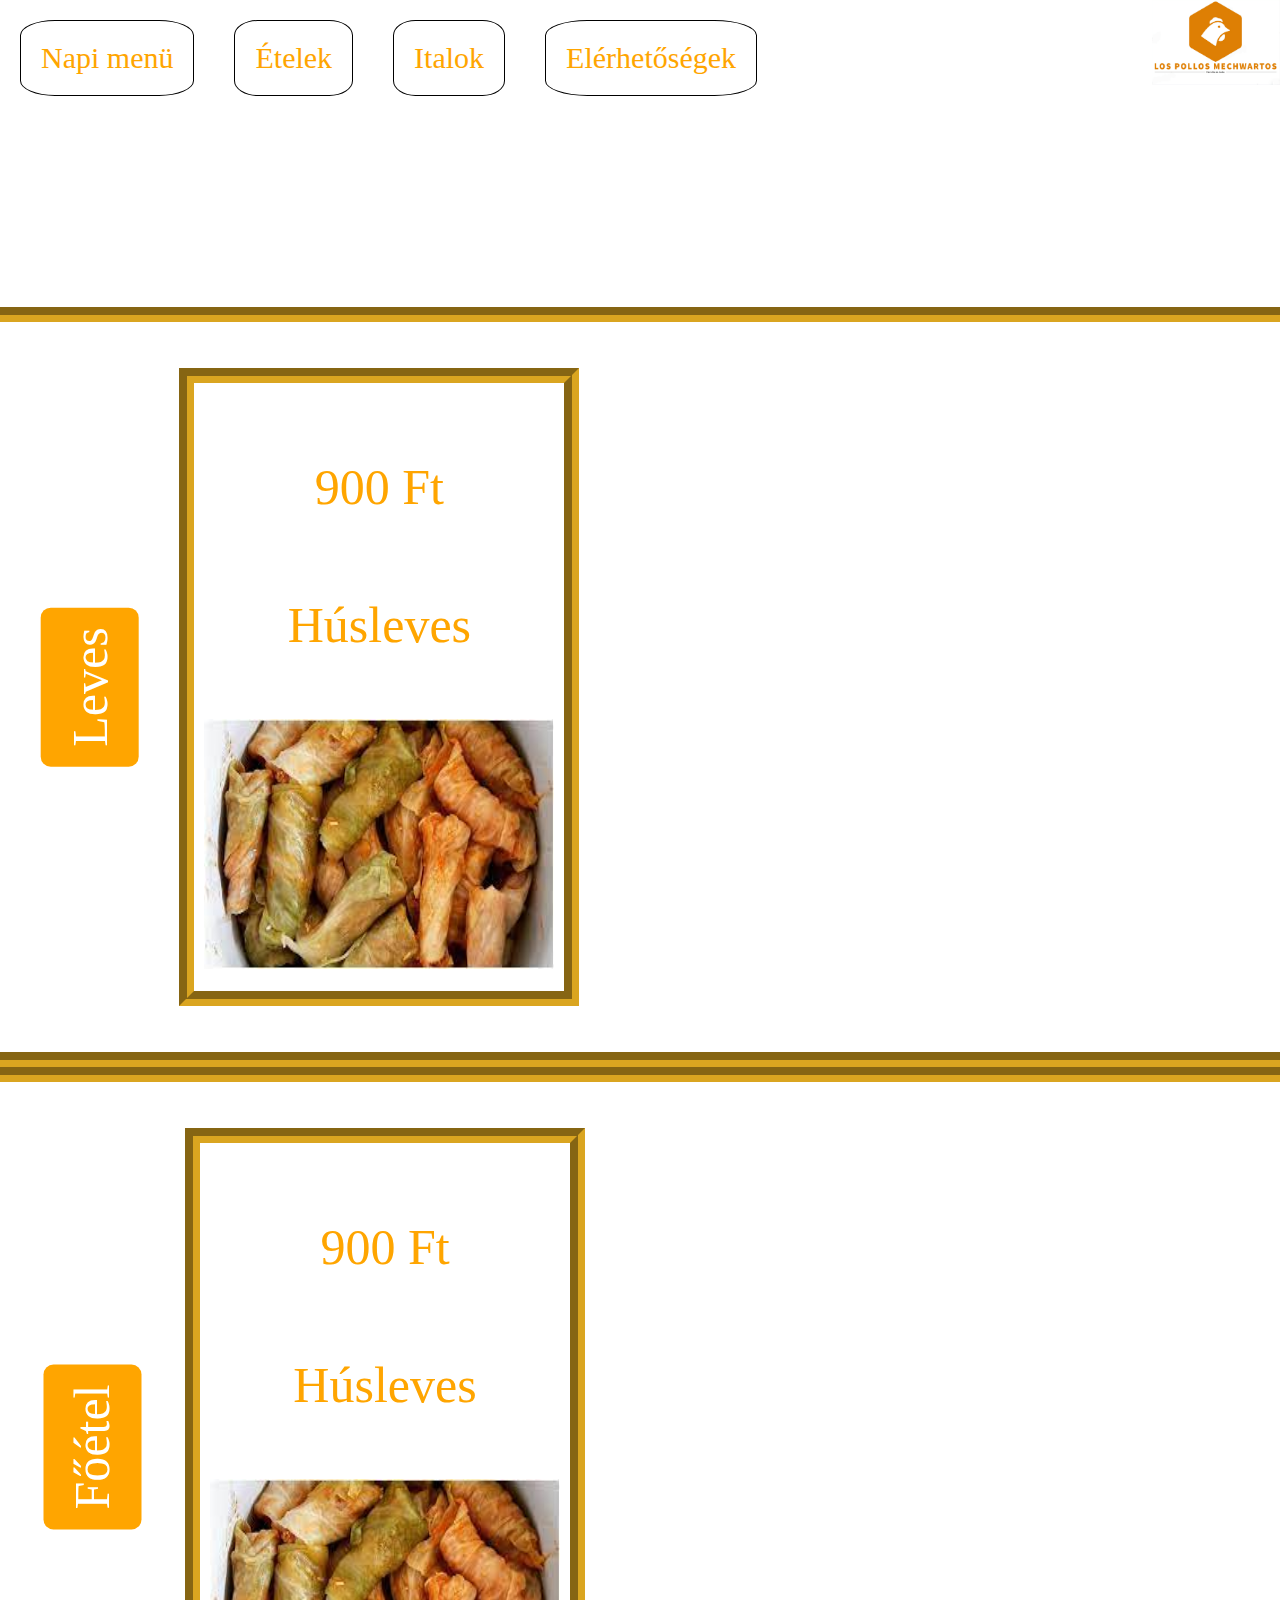
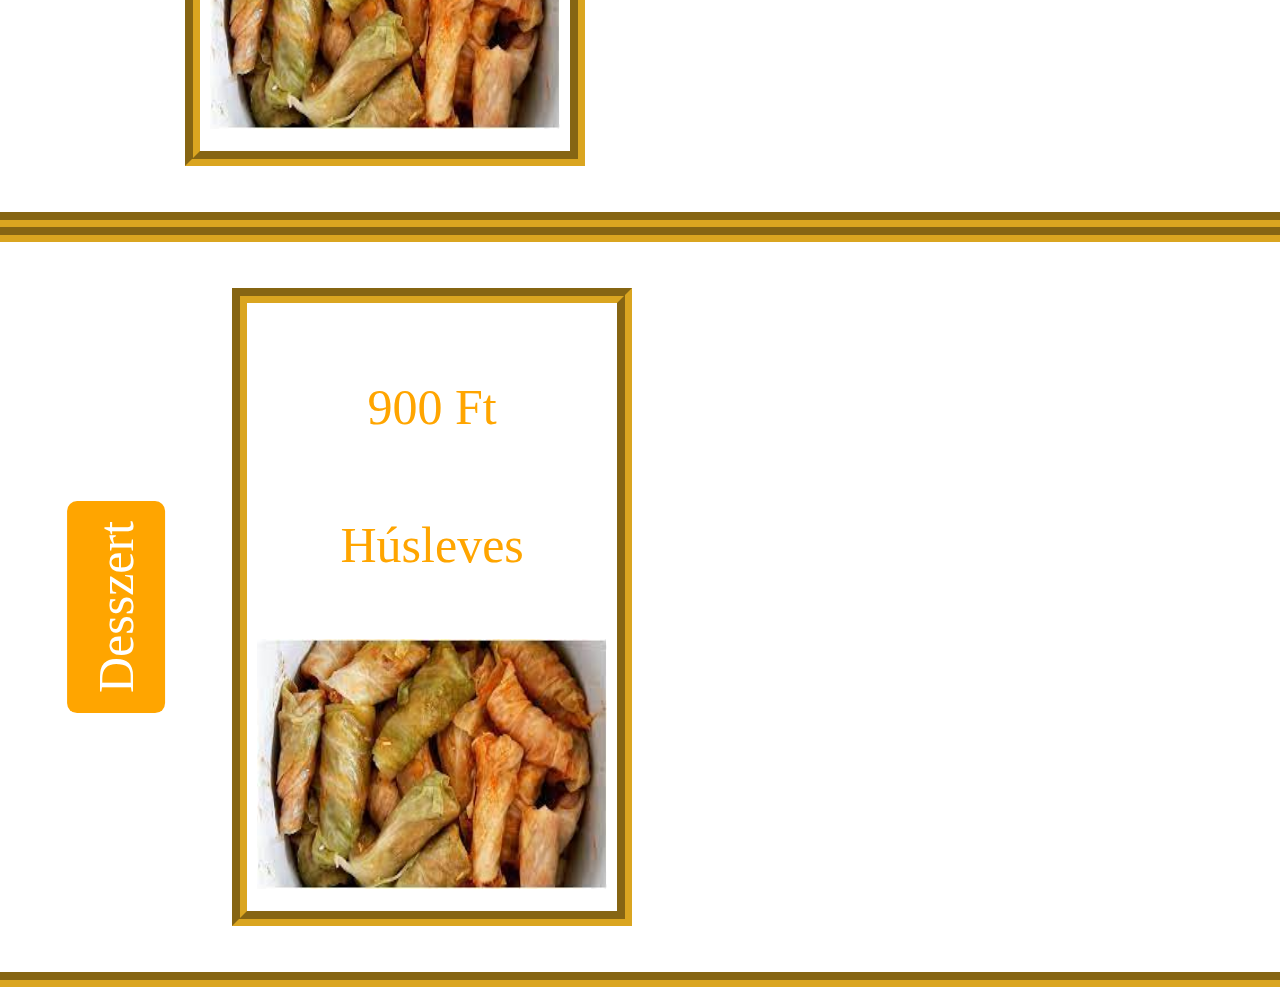
==== etlap-main/index.html @ 8fb7c9ea "Add files via upload" ====
<!DOCTYPE html>
<html lang="hu">
<head>
    <link rel="shortcut icon" href="Képkivágás.png" type="image/x-icon">
    <meta charset="UTF-8">
    <meta http-equiv="X-UA-Compatible" content="IE=edge">
    <meta name="viewport" content="width=device-width, initial-scale=1.0">
    <link rel="stylesheet" href="style.css">
    <title>Étterem</title>
    <img class="logo" src="kepek/Képkivágás.png" alt="logo" title="Los Pollos Mechwartos">
    <div class="flex-container">
        <div>Napi menü</div>
        <div><a href="etelek.html" title="Ételek">Ételek</a></div>
        <div><a href="italok.html" title="Italok">Italok</a></div>
        <div><a href="elerhetoseg.html" title="Elérhetőségek">Elérhetőségek</a></div>
    </div>


</head>
<body>
    <h1>Étlap</h1>
        <div class="sav">
            <ul>
                <li>Leves</li>
                <li><div class="mezo"><p>900 Ft</p><p>Húsleves</p><img src="kepek/totltott.jfif"></div></li>
        </div>
        <div class="sav">
            <ul>
                <li>Főétel</li>
                <li><div class="mezo"><p>900 Ft</p><p>Húsleves</p><img src="kepek/totltott.jfif"></div></li>
            </ul>
        </div>
        <div class="sav">
            <ul>
                <li>Desszert</li>
                <li><div class="mezo"><p>900 Ft</p><p>Húsleves</p><img src="kepek/totltott.jfif"></div></li>
            </ul>
        </div>
</body>
</html>
---- etlap-main/style.css ----
@font-face {
    font-family: myFirstFont;
    src: url(QuickKissPersonalUse-PxlZ.ttf);
  }

body{
    overflow-x: hidden;
    position: relative;
    margin: 0;
}

img{
    width: 350px;
    height: 250px;
}




\* parallax effect */

#elsosav, #masodiksav, #harmadiksav, .hatter1, .hatter2{
    position: relative;
}


.hatter2{
    background-image: url("wood-plank-texture.jpg");
    min-height: 400px;
}

.hatter3{
    background-image: url("stone-texture.jpg");
    min-height: 400px;
    background-attachment: fixed;
    background-position: center;
    background-repeat: no-repeat;
    background-size: cover;
}

#elsosav{
    background-image: url("bg3.jpg");
    min-height: 100%;
}

#masodiksav{
    background-image: url("bg2.jpg");
    min-height: 100px;
}

#harmadiksav{
    background-image: url("bg3.jpg");
    min-height: 100px;
}

#elsosav, #masodiksav, #harmadiksav, .hatter1, .hatter2{
    position: relative;
    background-attachment: fixed;
    background-position: center;
    background-repeat: no-repeat;
    background-size: cover;
    filter: contrast(110%);
}








.sav{
    overflow-x: auto;
    overflow-y: hidden;
    border-color: goldenrod;
    border-top: goldenrod 15px groove;
    border-bottom: goldenrod 15px groove;
}

.sav p{
    margin-left: auto;
    margin-right: auto;
    color: orange;
    background-color: white;
    border-radius: 5%;
    padding: 15px;
    width: fit-content;
}

.mezo{
    border: goldenrod 15px groove;
    padding: 10px;
    background-color: rgba(255, 255, 255, 0.5);
    margin: 10px;
}


ul{
    list-style: none;
    display: flex;
}

li{
    font-size: 50px;
    padding: 10px;
    padding: 20px;
    text-align: center;
    position: relative;
    right: 250px;
}

li:first-child{
    margin: 100px;
    transform: rotate(-90deg);
    color: white;
    background-color: orange;
    height: fit-content;
    width: fit-content;
    position: relative;
    top: 200px;
    right: 130px;
    border-radius: 10px;
}

div::-webkit-scrollbar {
    width: 5px;
}

div::-webkit-scrollbar-track {
    border-radius: 10px;
}

div::-webkit-scrollbar-thumb {
    background-image: linear-gradient(to right, white , white);
    border: 1px black;
    background-color: line;
    border-radius: 10px;
}

h1{
    font-family: myFirstFont;
    text-align: center;
    font-size: 70px;
    font-weight: 100;
    transition: 0.3s;
    transform: scaleX(1.5);
    position: relative;
    bottom: 50px;
    color: white;
}

#menu:first-child{
    transform: rotate(-270deg);
}



.flex-container{
    display: flex;
}

.flex-container div {
    margin: 20px;
    padding: 20px;
    font-size: 30px;
    text-align: center;
    border-radius: 20%;
    background-color: rgb(255, 255, 255);
    border: 1px black solid;
    color: orange;
    transition: 0.3s;
}

.flex-container div:hover{
    background-color: whitesmoke;
}

a{
    text-decoration: none;
    color: orange;
    transition: 0.3s;
}

a:hover{
    color: red;
}



#elerhetoseg{
    font-size: 50px;
    padding: 10px;
    position: relative;
}

.logo{
    height: 10%;
    width: 10%;
    float: right;
}

#nyitvatart div{
    font-size: large;
}

#nyitvatart p{
    margin: 0;
    font-size:x-large ;
}
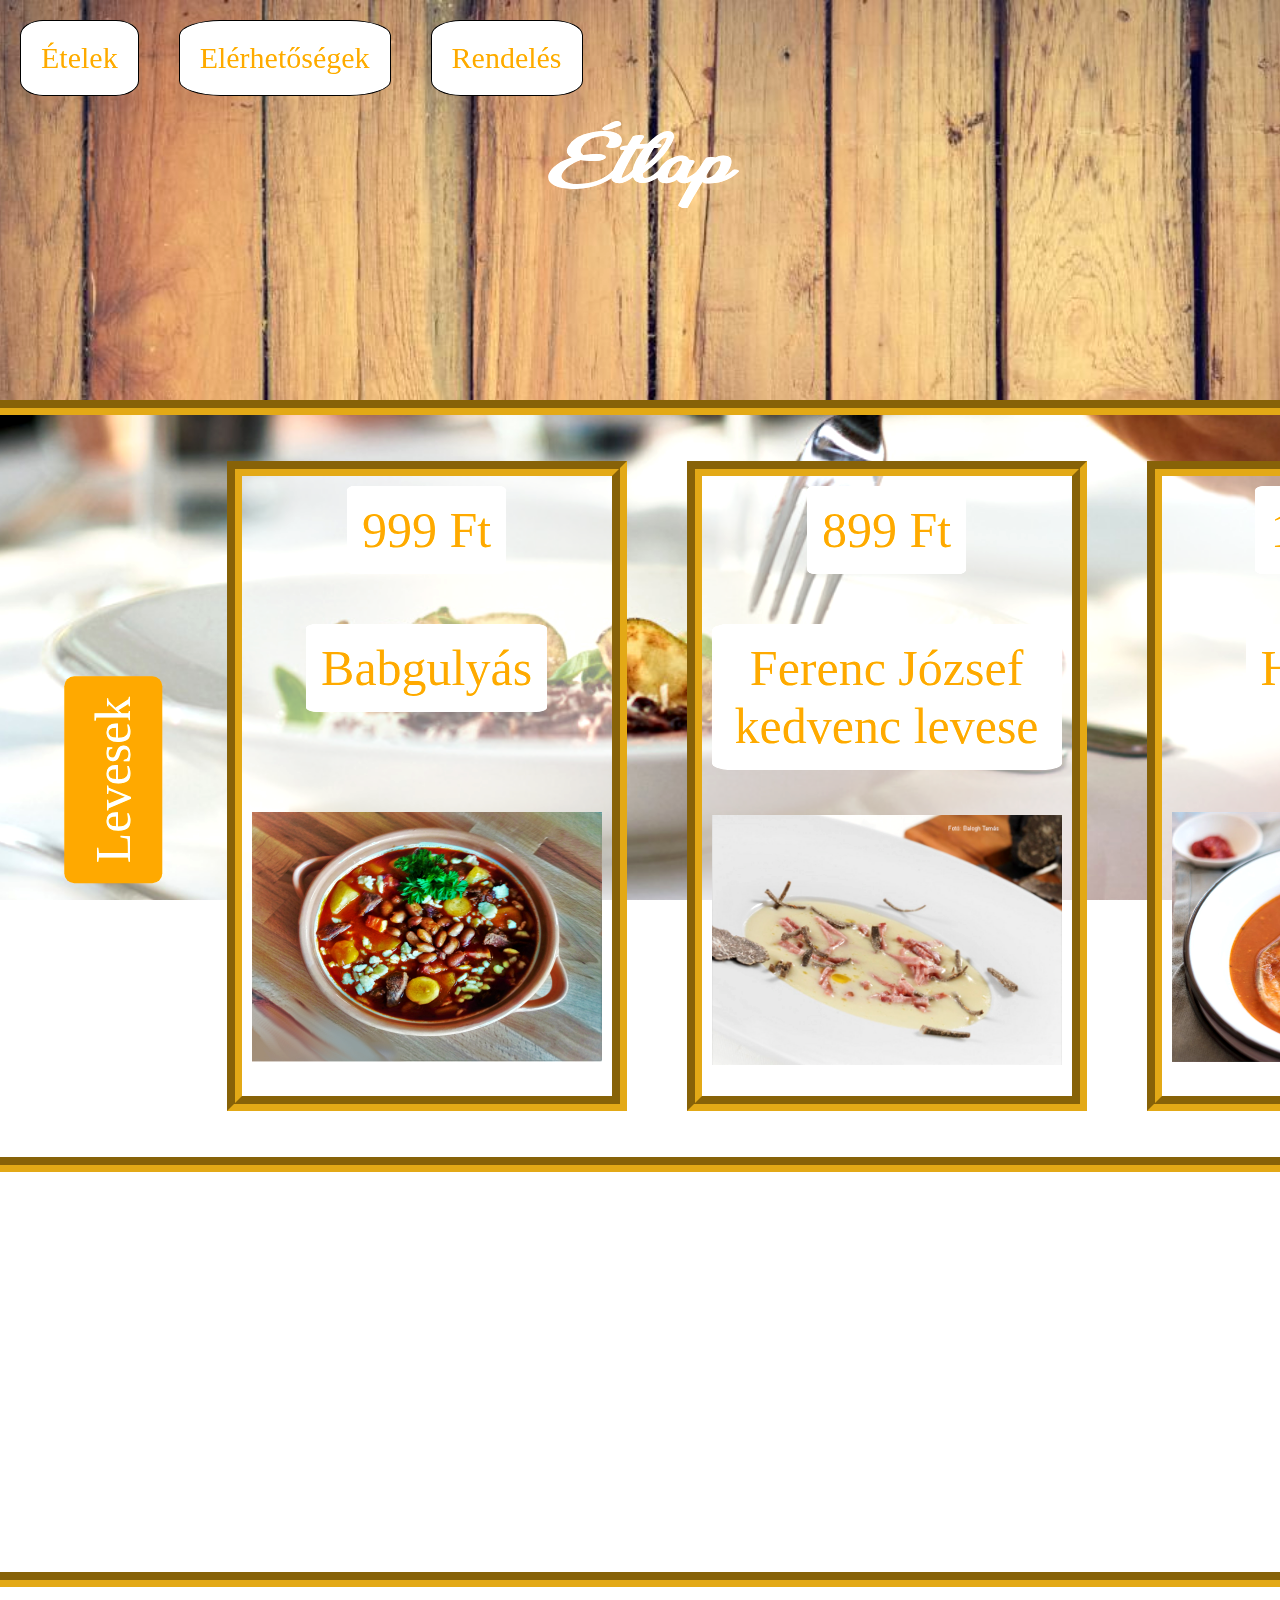
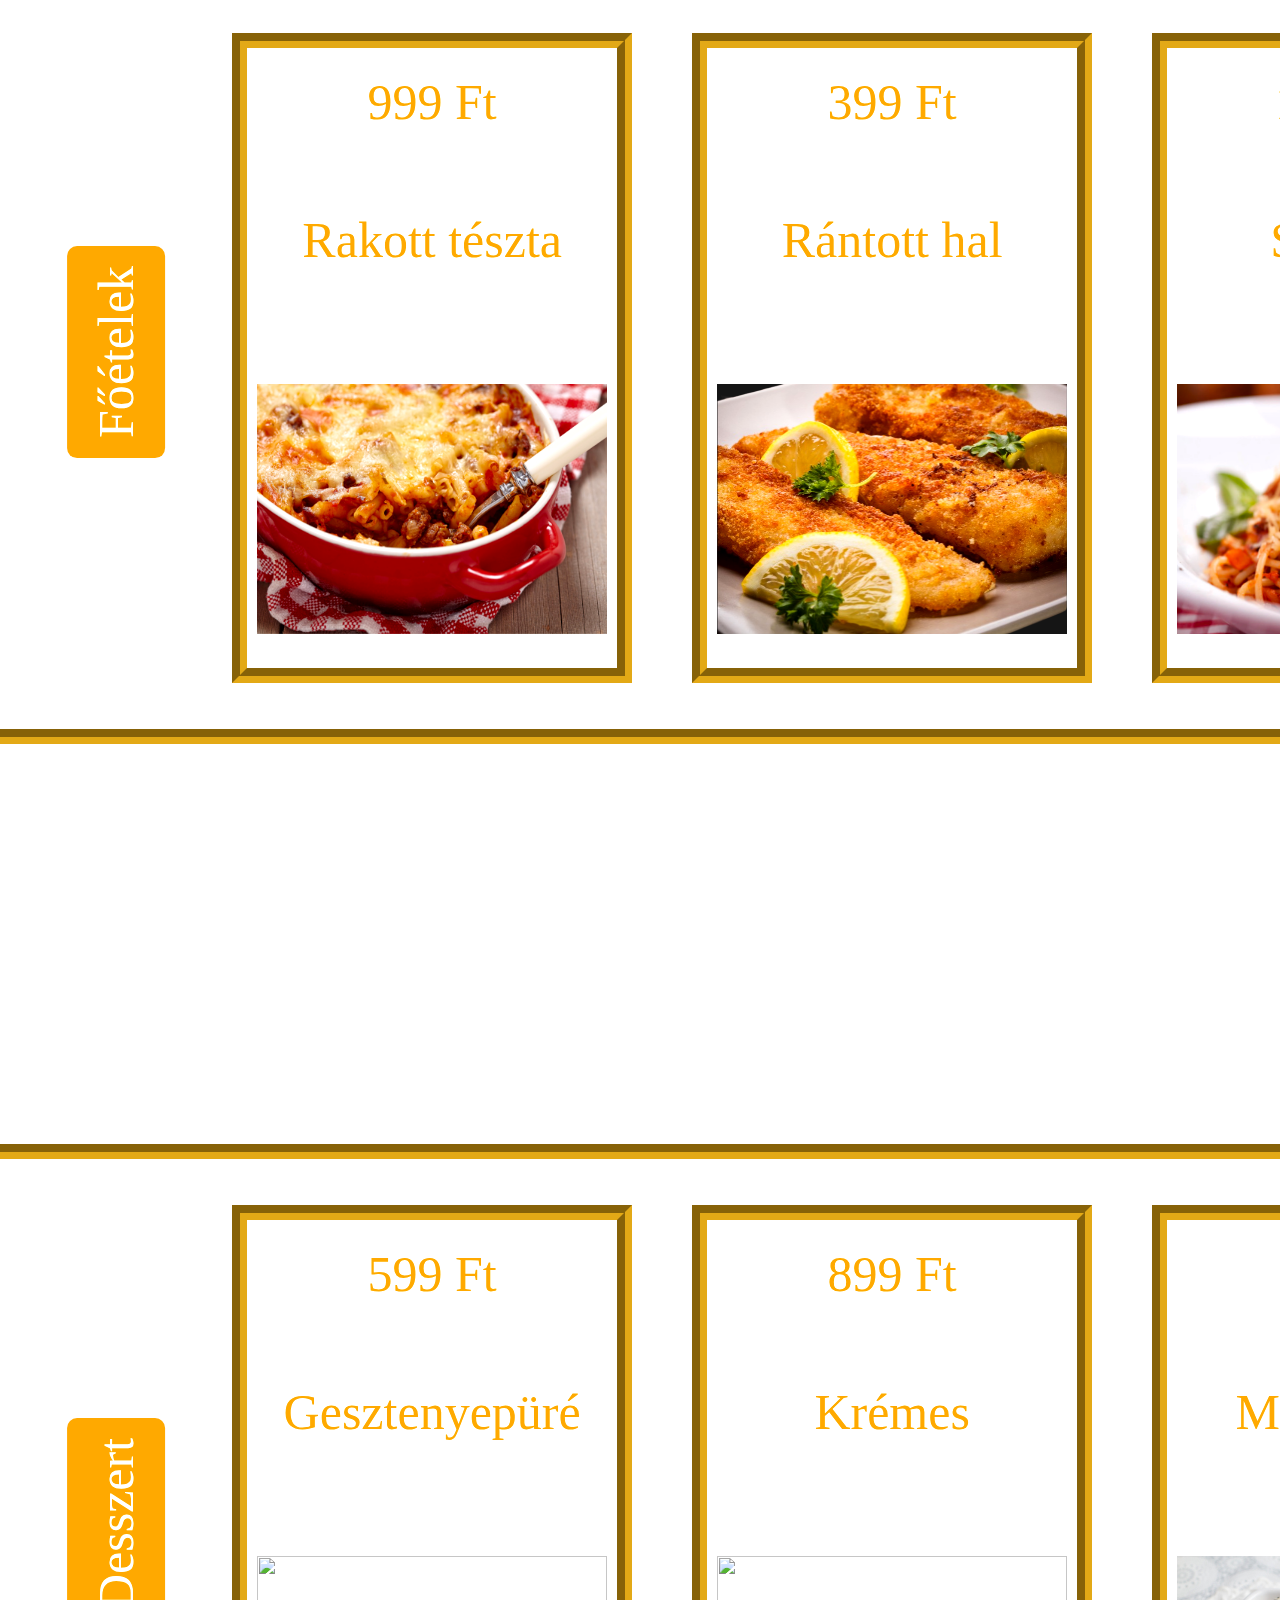
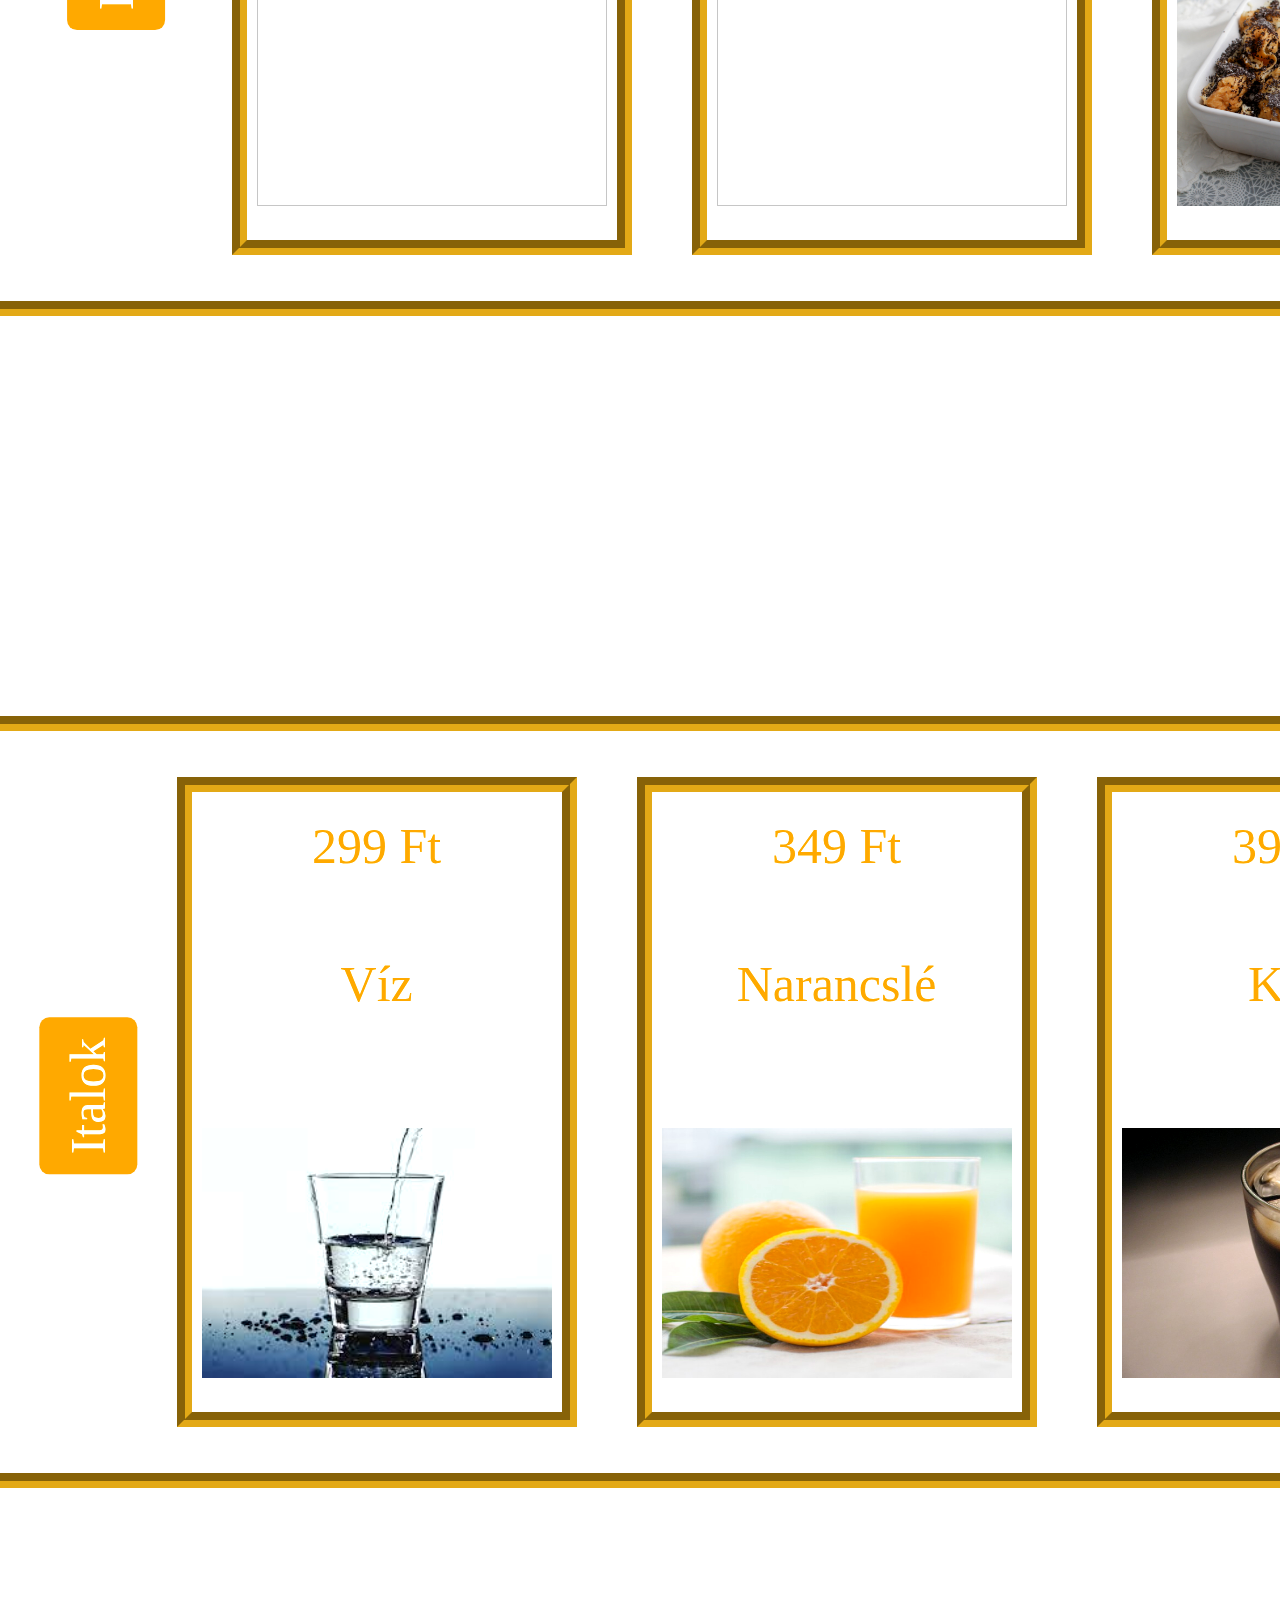
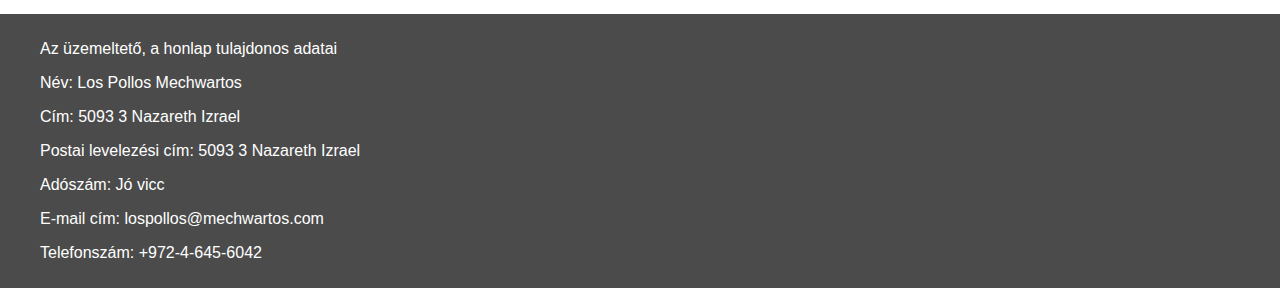
==== commit 20154c82: "Add files via upload" ====
--- a/etlap-main/index.html
+++ b/etlap-main/index.html
@@ -6,35 +6,83 @@
     <meta http-equiv="X-UA-Compatible" content="IE=edge">
     <meta name="viewport" content="width=device-width, initial-scale=1.0">
     <link rel="stylesheet" href="style.css">
+    <script src="script.js"></script>
     <title>Étterem</title>
+</head>
+<body>
     <img class="logo" src="kepek/Képkivágás.png" alt="logo" title="Los Pollos Mechwartos">
-    <div class="flex-container">
-        <div>Napi menü</div>
-        <div><a href="etelek.html" title="Ételek">Ételek</a></div>
-        <div><a href="italok.html" title="Italok">Italok</a></div>
-        <div><a href="elerhetoseg.html" title="Elérhetőségek">Elérhetőségek</a></div>
+    <div class="hatter2">
+        <div class="flex-container">
+            <div>Ételek</div>
+            <div><a href="elerhetoseg.html" title="Elérhetőségek">Elérhetőségek</a></div>
+            <div><a href="Rendelés.html" title="Rendelés">Rendelés</a></div>
+        </div>
+        <h1>Étlap</h1>
     </div>
 
 
-</head>
-<body>
-    <h1>Étlap</h1>
-        <div class="sav">
-            <ul>
-                <li>Leves</li>
-                <li><div class="mezo"><p>900 Ft</p><p>Húsleves</p><img src="kepek/totltott.jfif"></div></li>
+
+    <div class="sav" id="elsosav">
+        <ul class="etelLista">
+            <li>Levesek</li>
+            <li><div class="mezo leves" onclick="kivalasztas(this)"><p class="ar">999 Ft</p><p class="etelNev">Babgulyás</p><img src="Áruk/Levesek/babgulyás.jpg"></div></li>
+            <li><div class="mezo leves" onclick="kivalasztas(this)"><p class="ar">899 Ft</p><p class="etelNev">Ferenc József kedvenc levese</p><img class="hosszu" src="Áruk/Levesek/ferencjózsefkedvenclevese.png"></div></li>
+            <li><div class="mezo leves" onclick="kivalasztas(this)"><p class="ar">1199 Ft</p><p class="etelNev">Halászlé</p><img src="Áruk/Levesek/halászlé.PNG"></div></li>
+            <li><div class="mezo leves" onclick="kivalasztas(this)"><p class="ar">499 Ft</p><p class="etelNev">Húsleves</p><img src="Áruk/Levesek/húsleves.png"></div></li>
+            <li><div class="mezo leves" onclick="kivalasztas(this)"><p class="ar">899 Ft</p><p class="etelNev">Zellerkrémleves</p><img src="Áruk/Levesek/zellerkrémleves.jpg"></div></li>
+        </ul>
+    </div>
+    <div class="hatter3"></div>
+
+
+
+    <div class="sav" id="masodiksav">
+        <ul class="etelLista">
+            <li>Főételek</li>
+            <li><div class="mezo foetel" onclick="kivalasztas(this)"><p class="ar">999 Ft</p><p class="etelNev">Rakott tészta</p><img src="Áruk/Főételek/rakottészta.PNG"></div></li>
+            <li><div class="mezo foetel" onclick="kivalasztas(this)"><p class="ar">399 Ft</p><p class="etelNev">Rántott hal</p><img src="Áruk/Főételek/rántotthal.png"></div></li>
+            <li><div class="mezo foetel" onclick="kivalasztas(this)"><p class="ar">1999 Ft</p><p class="etelNev">Spagetti</p><img src="Áruk/Főételek/spagetti.PNG"></div></li>
+            <li><div class="mezo foetel" onclick="kivalasztas(this)"><p class="ar">1299 Ft</p><p class="etelNev">Gyros</p><img src="Áruk/Főételek/gyros.PNG"></div></li>
+            <li><div class="mezo foetel" onclick="kivalasztas(this)"><p class="ar">999 Ft</p><p class="etelNev">Töltött káposzta</p><img class="hosszu" src="Áruk/Főételek/toltottkáposzta.png"></div></li>
+        </ul>
+    </div>
+    <div class="hatter2"></div>
+
+
+
+    <div class="sav" id="harmadiksav">
+        <ul class="etelLista">
+            <li>Desszert</li>
+            <li><div class="mezo desszert" onclick="kivalasztas(this)"><p class="ar">599 Ft</p><p class="etelNev">Gesztenyepüré</p><img src="Áruk/Desszertek/gesztenyepure.png"></div></li>
+            <li><div class="mezo desszert" onclick="kivalasztas(this)"><p class="ar">899 Ft</p><p class="etelNev">Krémes</p><img src="Áruk/Desszertek/kremes.png"></div></li>
+            <li><div class="mezo desszert" onclick="kivalasztas(this)"><p class="ar">699 Ft</p><p class="etelNev">Mákosguba</p><img src="Áruk/Desszertek/mákoshuba.jpg"></div></li>
+            <li><div class="mezo desszert" onclick="kivalasztas(this)"><p class="ar">799 Ft</p><p class="etelNev">Málnás kocka</p><img src="Áruk/Desszertek/malnaskocka.png"></div></li>
+            <li><div class="mezo desszert" onclick="kivalasztas(this)"><p class="ar">399 Ft</p><p class="etelNev">Palacsinta</p><img src="Áruk/Desszertek/palacsinta.png"></div></li>
+        </ul>
+    </div>
+    <div class="hatter3"></div>
+
+    <div class="sav" id="negyediksav">
+        <ul class="etelLista">
+            <li>Italok</li>
+            <li><div class="mezo ital" onclick="kivalasztas(this)"><p class="ar">299 Ft</p><p class="etelNev">Víz</p><img src="Áruk/Italok/víz.jfif"></div></li>
+            <li><div class="mezo ital" onclick="kivalasztas(this)"><p class="ar">349 Ft</p><p class="etelNev">Narancslé</p><img src="Áruk/Italok/narancslé.jpeg"></div></li>
+            <li><div class="mezo ital" onclick="kivalasztas(this)"><p class="ar">399 Ft</p><p class="etelNev">Kóla</p><img src="Áruk/Italok/cola.jpg"></div></li>
+            <li><div class="mezo ital" onclick="kivalasztas(this)"><p class="ar">499 Ft</p><p class="etelNev">Sör</p><img src="Áruk/Italok/sör.jfif"></div></li>
+            <li><div class="mezo ital" onclick="kivalasztas(this)"><p class="ar">999 Ft</p><p class="etelNev">Bor</p><img src="Áruk/Italok/bor.jpg"></div></li>
+        </ul>
+    </div>
+    <div class="hatter3">    
+        <div id="impresszum">
+        <p>Az üzemeltető, a honlap tulajdonos adatai</p>
+        <p>Név: Los Pollos Mechwartos</p>
+        <p>Cím: 5093 3 Nazareth Izrael</p>
+        <p>Postai levelezési cím: 5093 3 Nazareth Izrael</p>
+        <p>Adószám: Jó vicc</p>
+        <p>E-mail cím: lospollos@mechwartos.com</p>
+        <p>Telefonszám: +972-4-645-6042</p>
         </div>
-        <div class="sav">
-            <ul>
-                <li>Főétel</li>
-                <li><div class="mezo"><p>900 Ft</p><p>Húsleves</p><img src="kepek/totltott.jfif"></div></li>
-            </ul>
-        </div>
-        <div class="sav">
-            <ul>
-                <li>Desszert</li>
-                <li><div class="mezo"><p>900 Ft</p><p>Húsleves</p><img src="kepek/totltott.jfif"></div></li>
-            </ul>
-        </div>
+    </div>
+
 </body>
 </html>--- a/etlap-main/style.css
+++ b/etlap-main/style.css
@@ -14,12 +14,14 @@
     height: 250px;
 }
 
-
-
+.hosszu{
+    position: relative;
+    bottom: 55px;
+}
 
 \* parallax effect */
 
-#elsosav, #masodiksav, #harmadiksav, .hatter1, .hatter2{
+#elsosav, #masodiksav, #harmadiksav, #negyediksav, .hatter1, .hatter2{
     position: relative;
 }
 
@@ -53,7 +55,12 @@
     min-height: 100px;
 }
 
-#elsosav, #masodiksav, #harmadiksav, .hatter1, .hatter2{
+#negyediksav{
+    background-image: url("bg2.jpg");
+    min-height: 100px;
+}
+
+#elsosav, #masodiksav, #harmadiksav, #negyediksav, .hatter1, .hatter2{
     position: relative;
     background-attachment: fixed;
     background-position: center;
@@ -85,6 +92,8 @@
     border-radius: 5%;
     padding: 15px;
     width: fit-content;
+    position: relative;
+    bottom: 50px;
 }
 
 .mezo{
@@ -92,15 +101,16 @@
     padding: 10px;
     background-color: rgba(255, 255, 255, 0.5);
     margin: 10px;
-}
-
-
-ul{
+    height: 600px;
+}
+
+
+.etelLista{
     list-style: none;
     display: flex;
 }
 
-li{
+.etelLista li{
     font-size: 50px;
     padding: 10px;
     padding: 20px;
@@ -109,7 +119,7 @@
     right: 250px;
 }
 
-li:first-child{
+.etelLista li:first-child{
     margin: 100px;
     transform: rotate(-90deg);
     color: white;
@@ -206,4 +216,68 @@
 #nyitvatart p{
     margin: 0;
     font-size:x-large ;
+}
+
+#rendelesek{
+    display: flex;
+}
+
+#rendelesek li{
+    margin: auto;
+    text-align: center;
+    list-style: none;
+    font-size: 80px;
+    font-family:Cambria, Cochin, Georgia, Times, 'Times New Roman', serif;
+    font-weight: lighter;
+    font-style: italic;
+}
+
+#rendelesek li h3{
+    margin-left: auto;
+    margin-right: auto;
+    color: orange;
+    background-color: orange;
+    border-radius: 5%;
+    padding: 15px;
+    width: fit-content;
+    position: relative;
+    bottom: 100px;
+}
+
+.button{
+    display: inline-block;
+    margin-top: 100px;
+    width: 100%;
+  }
+.button input[type="button"]{
+    color: #fff;
+    font-size: 18px;
+    outline: none;
+    border: none;
+    padding: 8px 16px;
+    border-radius: 6px;
+    background: goldenrod;
+    cursor: pointer;
+    transition: all 0.3s ease;
+    width: 20%;
+    height: 50px;
+    position: relative;
+    left: 40%;
+  }
+  .button input[type="button"]:hover{
+    background: gold;
+  }
+
+#impresszum{
+    background-color: rgba(30, 30, 30, 0.8);
+    color: white;
+    padding: 10px;
+    font-family: 'Trebuchet MS', 'Lucida Sans Unicode', 'Lucida Grande', 'Lucida Sans', Arial, sans-serif;
+    position: absolute;
+    bottom: 0;
+    width: 100%;
+}
+
+#impresszum p{
+    margin-left: 30px;
 }